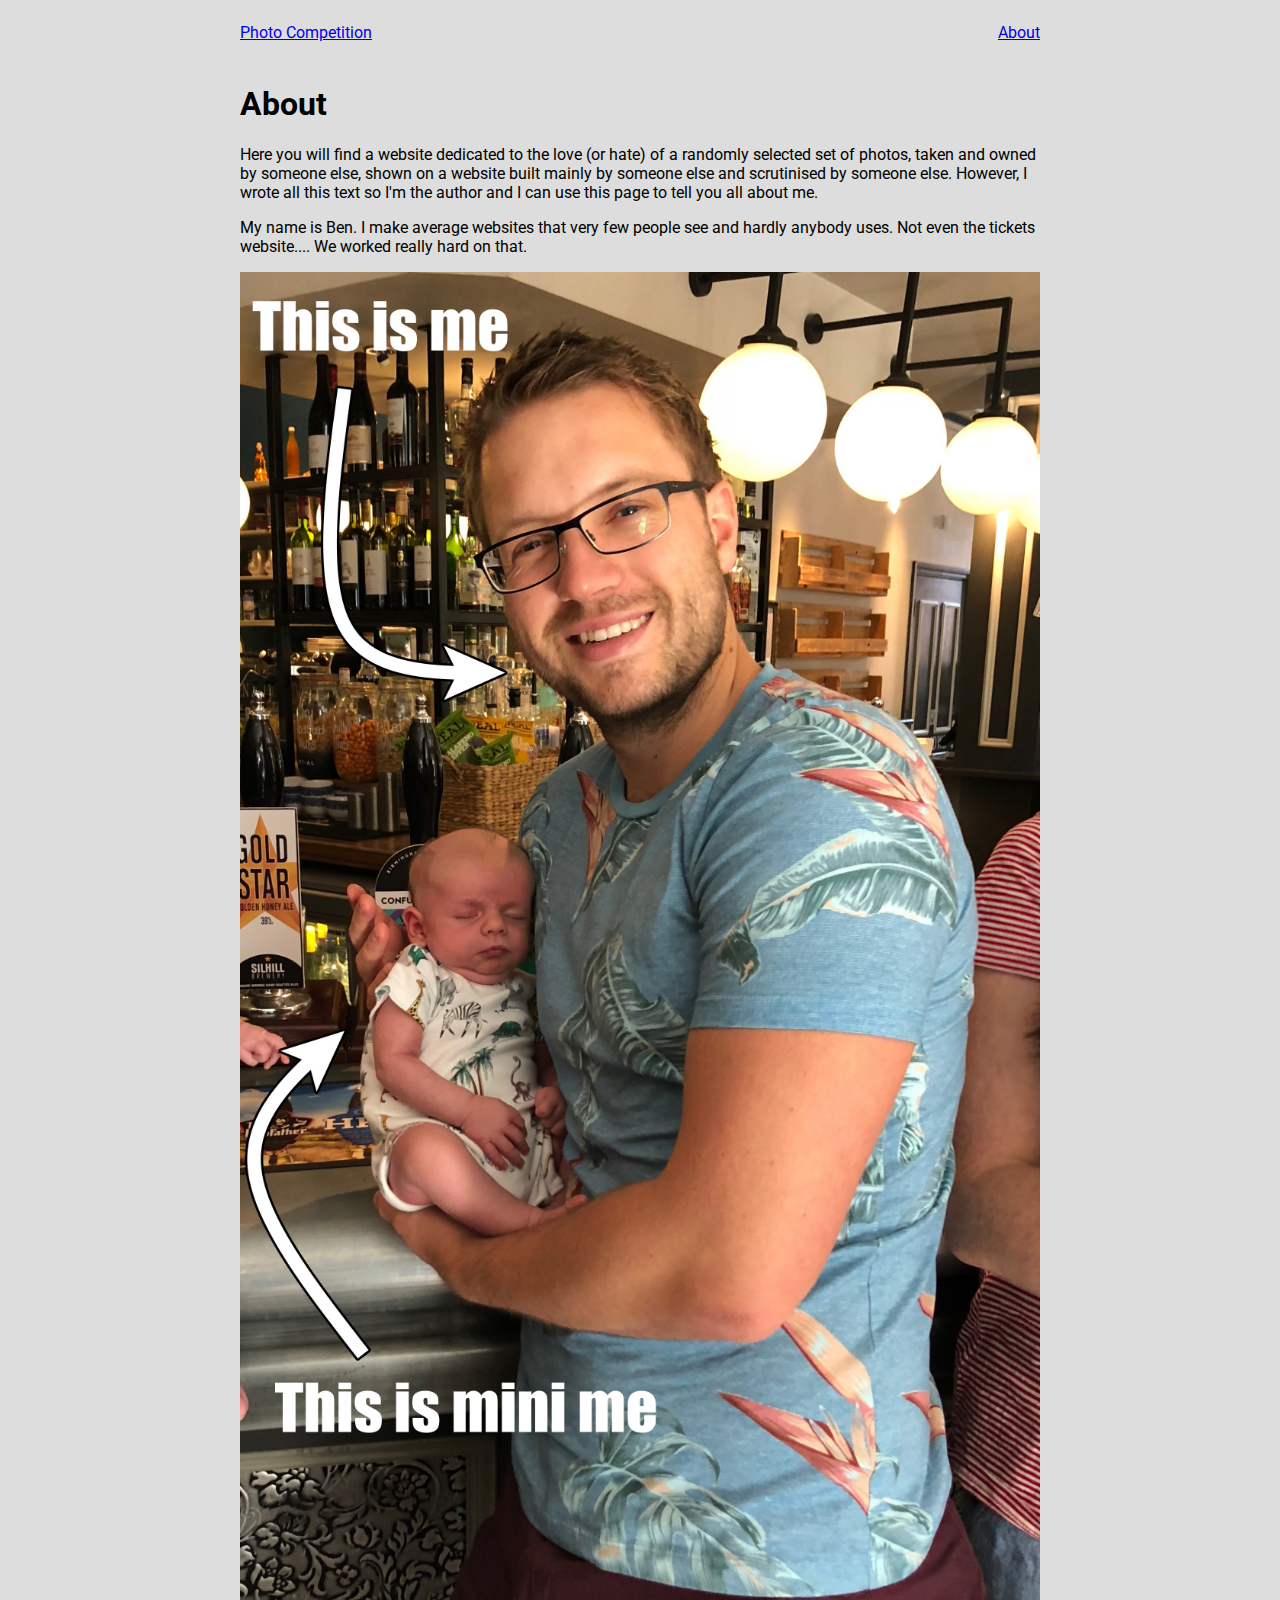
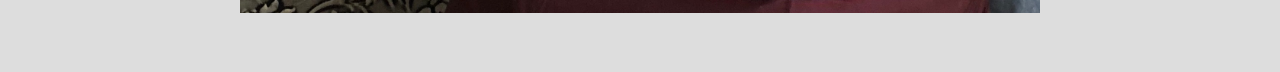
==== html/about.html @ 104cbb63 "Added info on about page and photo" ====
<!DOCTYPE HTML>
<html>
<head>
    <!-- Essential meta tags -->
    <meta charset="utf-8">
    <meta name="viewport" content="width=device-width, initial-scale=1, shrink-to-fit=no">
    <meta name="description" content="Photo Competition About Page">
    <meta name="author" content="Ben Staniforth">

    <!-- Title -->
    <title>Photo Competition - About</title>

    <!-- Custom CSS -->
    <link rel="stylesheet" href="../stylesheets/common.css">
    <link rel="stylesheet" href="../stylesheets/about.css">
    <link href="https://fonts.googleapis.com/css?family=Roboto" rel="stylesheet">

    <!-- Vendor JS -->
    <script src="../js/vendor/jquery-3.3.1.js"></script>
</head>

<body>

<!-- Navigation bar -->
<nav class="navbar main-content">
    <ul class="navbar-list">
        <li class="navbar-item"><a class="navbar-title" href="index.html">Photo Competition</a></li>
        <li class="navbar-item"><a class="navbar-link" href="about.html">About</a></li>
    </ul>
</nav>

<!-- Page content -->
<div class="main-content">

    <h1 class="page-title">About</h1>

    <div class="about">
        <p> Here you will find a website dedicated to the love (or hate) of a randomly selected set of photos, taken and owned by
            someone else, shown on a website built mainly by someone else and scrutinised by someone else. However, I wrote all this
            text so I'm the author and I can use this page to tell you all about me.</p>
        <p>My name is Ben. I make average websites that very few people see and hardly anybody uses. Not even the tickets website....
            We worked really hard on that.
        </p>
    </div>

    <div class="about-image">
        <img src="../images/IMG_2409.jpeg">
    </div>

</div>

</body>
</html>
---- stylesheets/common.css ----
.image-container, #main-image {
  width: 100%;
}

.voting-buttons {
  display: flex;
  justify-content: center;
  padding: 8px;
}

.voting-button {
    padding: 8px;
    margin: 0 8px;
}

.image-details {
  width: 100%;
}

.navbar {
  background-color: #DDDDDD;
  height: 64px;
}

.navbar-list {
  display: flex;
  justify-content: space-between;
  align-items: center;
  height: 100%;
  margin: 0;
  padding: 0;
  list-style: none;
}

body {
  margin: 0;
  background-color: #DDDDDD;
  font-family: 'Roboto', Arial, calibri, sans-serif;
}

.main-content {
  width: 100%;
  max-width: 800px;
  margin: 0 auto;
  padding: 0 24px;
}

.about-image {
  display: flex;
  align-content: center;
  justify-content: center;
  flex-shrink: inherit;

  width: 800px;
  height: 1400px;
}

.about-image img {
  object-fit: contain;
  object-position: 0 0;
  width: 100%;
}
---- stylesheets/about.css ----
.about-me-image {
    display: flex;
    align-content: center;
    justify-content: center;
    flex-shrink: inherit;

}
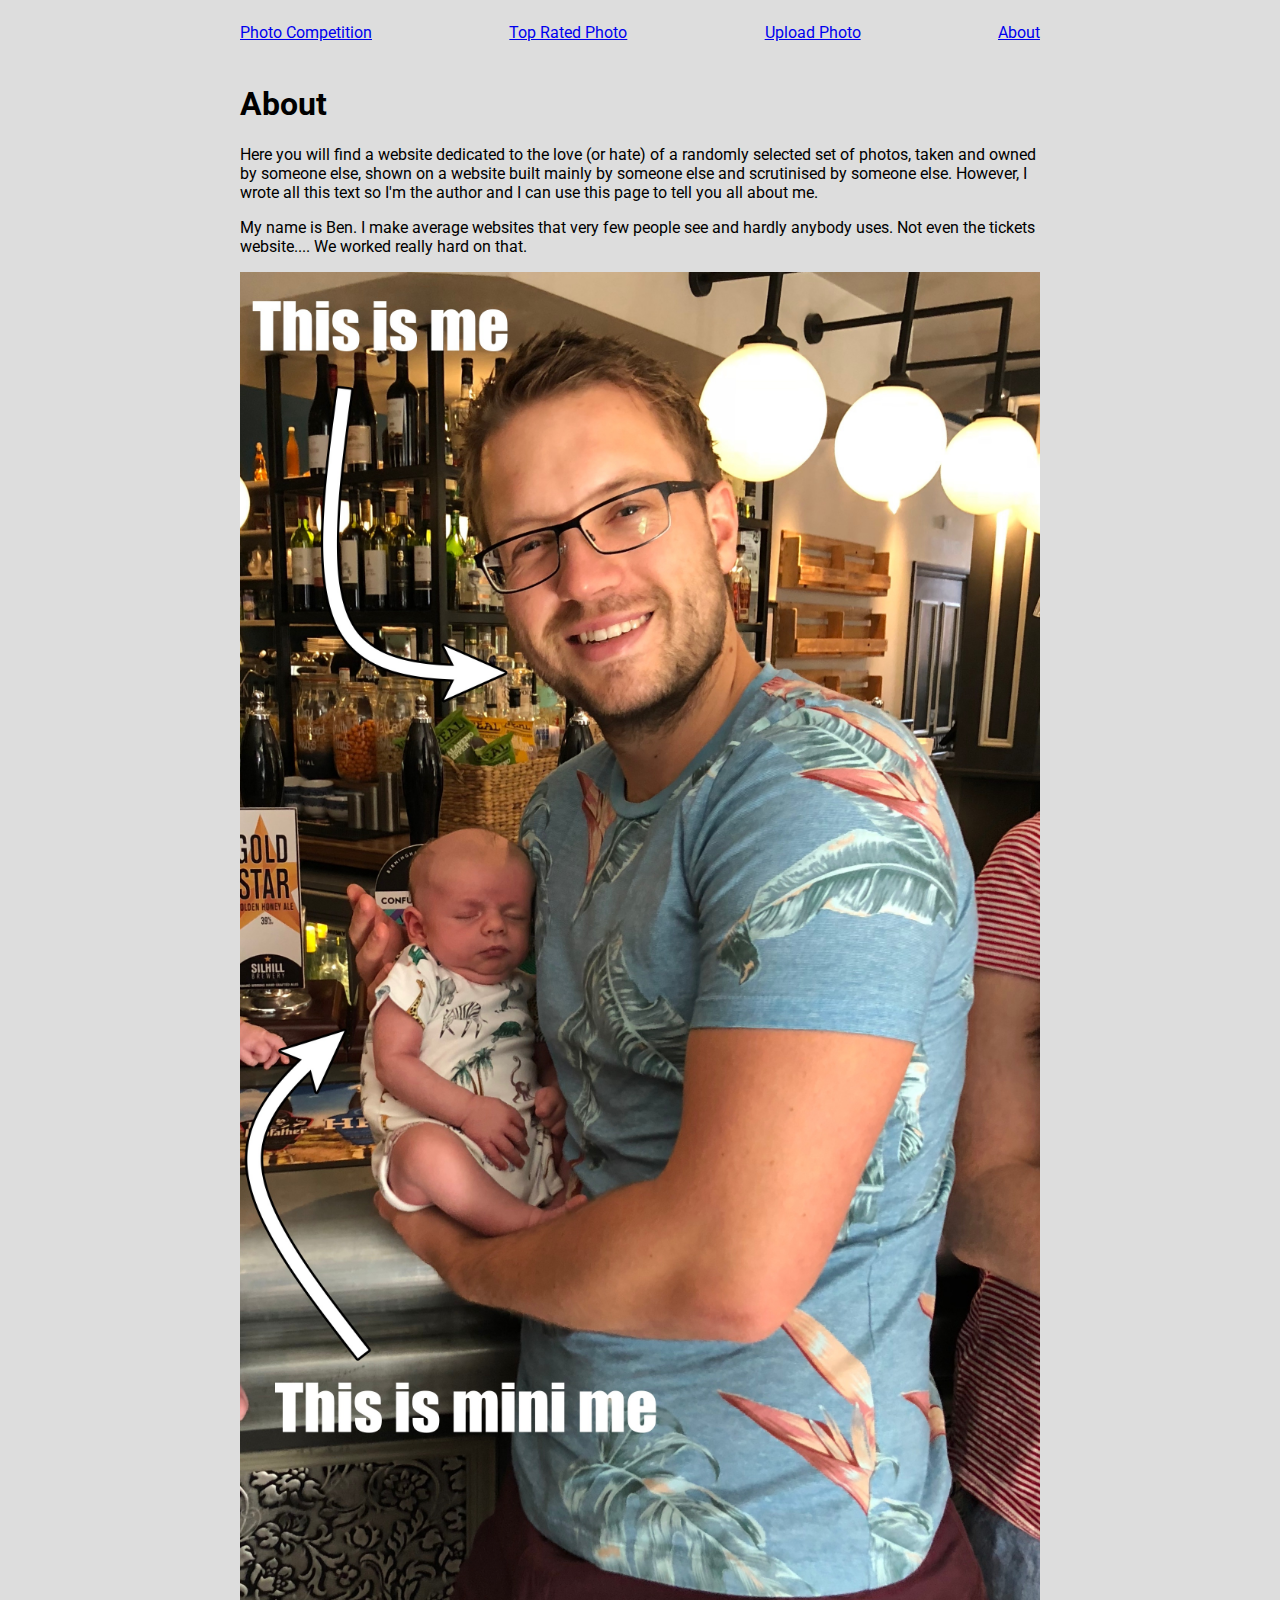
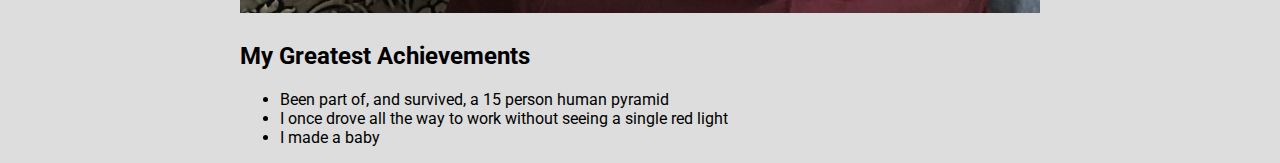
==== commit 1d28aa97: "Added button functions, top rated page and upload page" ====
--- a/html/about.html
+++ b/html/about.html
@@ -12,7 +12,6 @@
 
     <!-- Custom CSS -->
     <link rel="stylesheet" href="../stylesheets/common.css">
-    <link rel="stylesheet" href="../stylesheets/about.css">
     <link href="https://fonts.googleapis.com/css?family=Roboto" rel="stylesheet">
 
     <!-- Vendor JS -->
@@ -25,6 +24,8 @@
 <nav class="navbar main-content">
     <ul class="navbar-list">
         <li class="navbar-item"><a class="navbar-title" href="index.html">Photo Competition</a></li>
+        <li class="navbar-item"><a class="navbar-link" href="toprated.html">Top Rated Photo</a></li>
+        <li class="navbar-item"><a class="navbar-link" href="upload.html">Upload Photo</a></li>
         <li class="navbar-item"><a class="navbar-link" href="about.html">About</a></li>
     </ul>
 </nav>
@@ -46,6 +47,17 @@
     <div class="about-image">
         <img src="../images/IMG_2409.jpeg">
     </div>
+    <div>
+        <h2>
+            My Greatest Achievements
+        </h2>
+        <ul>
+            <li>Been part of, and survived, a 15 person human pyramid</li>
+            <li>I once drove all the way to work without seeing a single red light</li>
+            <li>I made a baby</li>
+        </ul>
+    </div>
+
 
 </div>
 
--- a/stylesheets/common.css
+++ b/stylesheets/common.css
@@ -1,4 +1,8 @@
 .image-container, #main-image {
+  width: 100%;
+}
+
+.image-container, #top-rated-image {
   width: 100%;
 }
 
@@ -42,7 +46,7 @@
   width: 100%;
   max-width: 800px;
   margin: 0 auto;
-  padding: 0 24px;
+  padding: 0 40px;
 }
 
 .about-image {
@@ -52,7 +56,7 @@
   flex-shrink: inherit;
 
   width: 800px;
-  height: 1400px;
+  height: 1350px;
 }
 
 .about-image img {
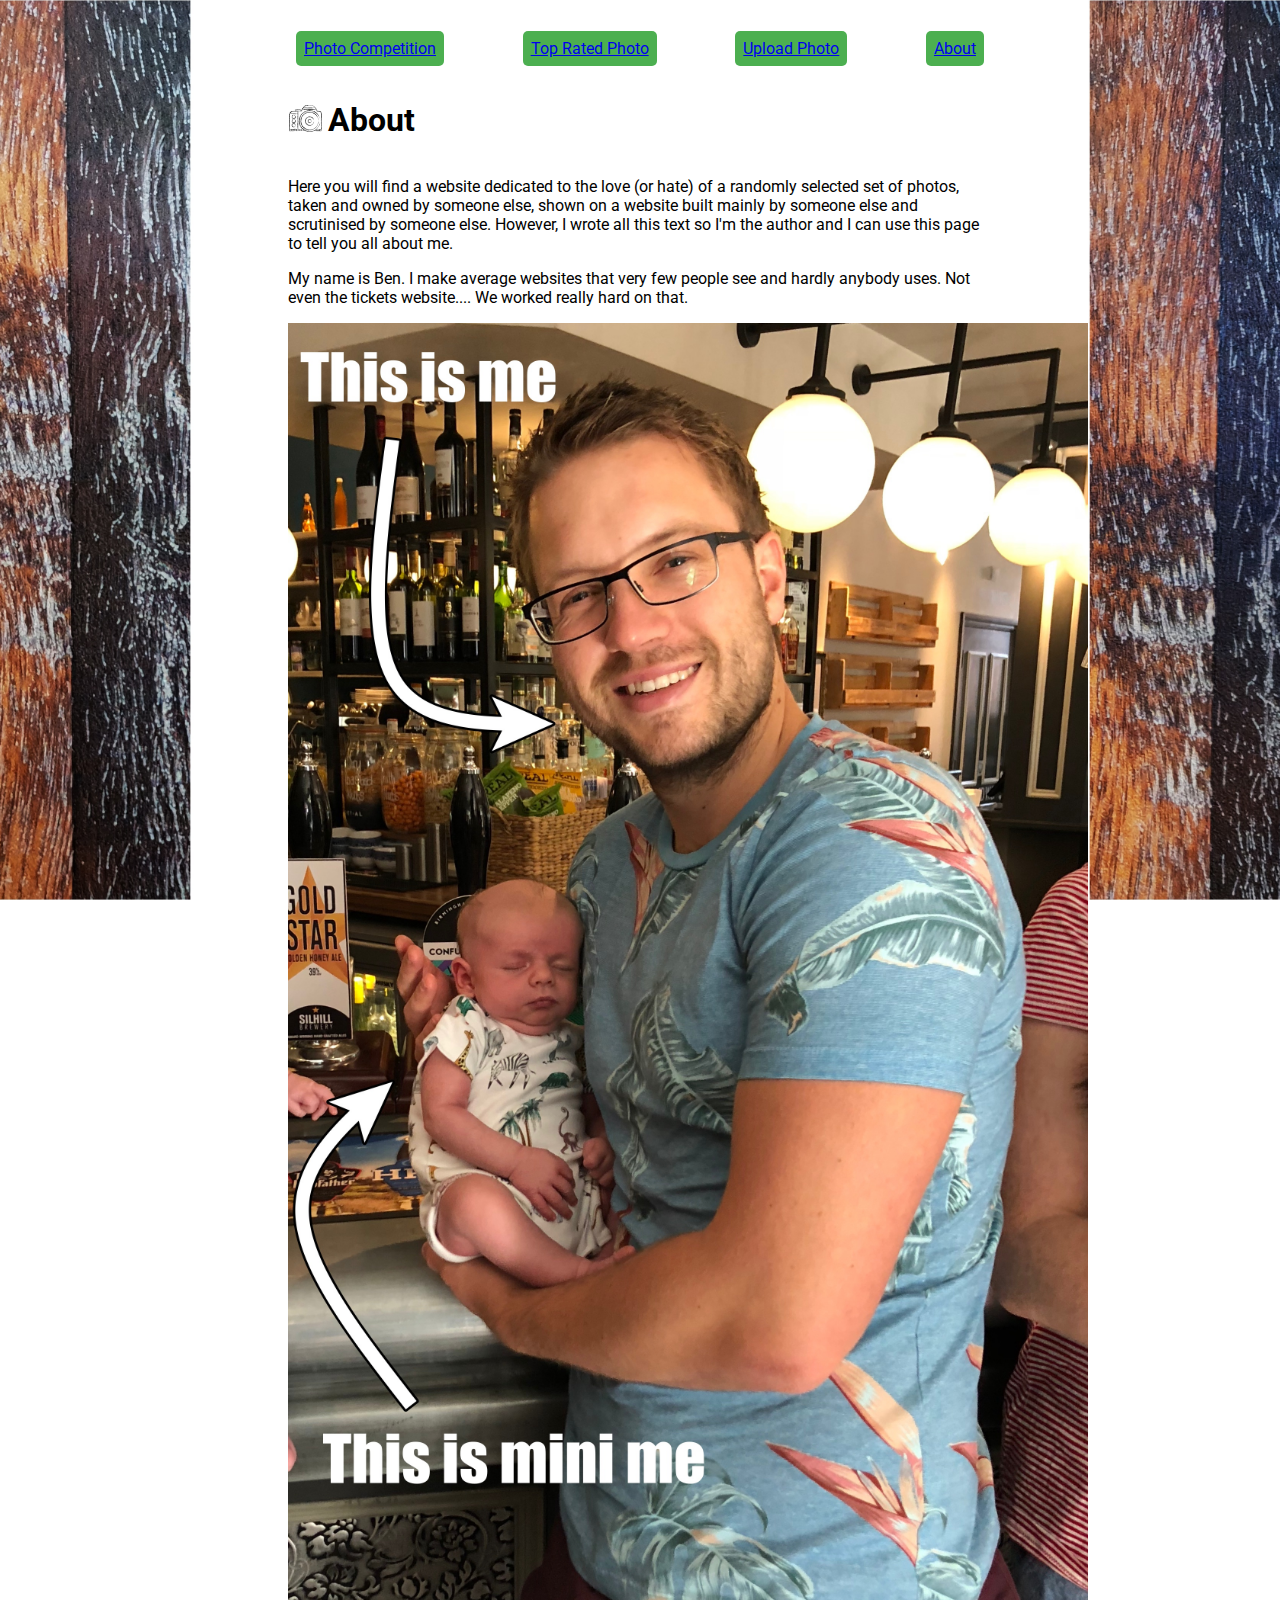
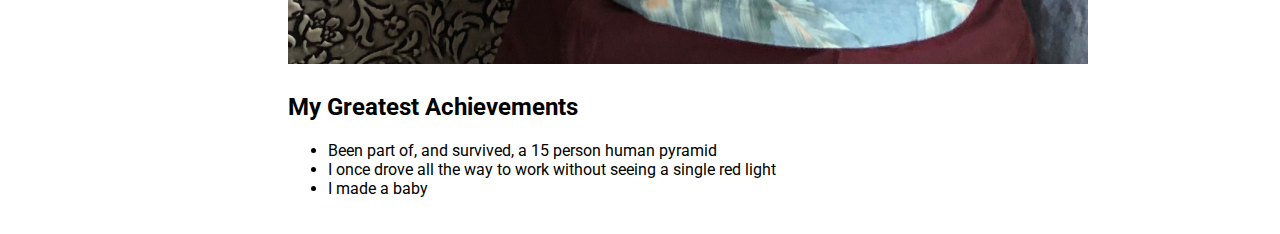
==== commit 05824890: "Added styling" ====
--- a/html/about.html
+++ b/html/about.html
@@ -10,18 +10,22 @@
     <!-- Title -->
     <title>Photo Competition - About</title>
 
+    <link rel="shortcut icon" href="../images/photo-camera.png"/>
+
     <!-- Custom CSS -->
+<!--    <link rel="stylesheet" href="https://stackpath.bootstrapcdn.com/bootstrap/4.3.1/css/bootstrap.min.css" integrity="sha384-ggOyR0iXCbMQv3Xipma34MD+dH/1fQ784/j6cY/iJTQUOhcWr7x9JvoRxT2MZw1T" crossorigin="anonymous">-->
     <link rel="stylesheet" href="../stylesheets/common.css">
     <link href="https://fonts.googleapis.com/css?family=Roboto" rel="stylesheet">
 
     <!-- Vendor JS -->
     <script src="../js/vendor/jquery-3.3.1.js"></script>
+
 </head>
 
 <body>
 
 <!-- Navigation bar -->
-<nav class="navbar main-content">
+<nav class="navbar">
     <ul class="navbar-list">
         <li class="navbar-item"><a class="navbar-title" href="index.html">Photo Competition</a></li>
         <li class="navbar-item"><a class="navbar-link" href="toprated.html">Top Rated Photo</a></li>
--- a/stylesheets/common.css
+++ b/stylesheets/common.css
@@ -1,66 +1,122 @@
 .image-container, #main-image {
-  width: 100%;
+    width: 100%;
 }
 
 .image-container, #top-rated-image {
-  width: 100%;
+    width: 100%;
+}
+
+.page-title {
+    display: inline-block;
+    padding-left: 40px;
+    background-image: url("../images/cameralogo.png");
+    background-repeat: no-repeat;
+    background-size: 35px;
 }
 
 .voting-buttons {
-  display: flex;
-  justify-content: center;
-  padding: 8px;
+    display: flex;
+    justify-content: center;
+    padding: 8px;
 }
 
 .voting-button {
     padding: 8px;
     margin: 0 8px;
+
+    border-radius: 5px;
+    color: black;
+    font-size: 16px;
+    cursor: pointer;
+}
+
+.vote-up {
+    color: white;
+    background-color: #4CAF50;
+}
+
+.vote-up:hover {
+    background-color: white;
+    color: green;
+    border-color: #4CAF50;
+}
+
+.vote-down {
+    background-color: #f44336;
+    color: white;
+}
+
+.vote-down:hover {
+    background: white;
+    color: #f44336;
+    border-color: #f44336;
 }
 
 .image-details {
-  width: 100%;
+    width: 100%;
 }
 
 .navbar {
-  background-color: #DDDDDD;
-  height: 64px;
+    height: 64px;
 }
 
 .navbar-list {
-  display: flex;
-  justify-content: space-between;
-  align-items: center;
-  height: 100%;
-  margin: 0;
-  padding: 0;
-  list-style: none;
+    display: flex;
+    justify-content: space-between;
+    align-items: center;
+    height: 100%;
+    padding: 0;
+    list-style: none;
+    margin-left: 22.5vw;
+    margin-right: 22.5vw;
+}
+
+.navbar-item {
+    padding: 8px;
+    margin: 0 8px;
+    border-radius: 5px;
+    color: black;
+    font-size: 16px;
+    cursor: pointer;
+    /*color: white;*/
+    background-color: #4CAF50;
+}
+
+.navbar-item:hover {
+    background-color: white;
+    color: green;
+    border-color: #4CAF50;
 }
 
 body {
-  margin: 0;
-  background-color: #DDDDDD;
-  font-family: 'Roboto', Arial, calibri, sans-serif;
+    margin: 0;
+    background-image: url("../images/assorted-background-brown-985287.jpg");
+    background-attachment: fixed;
+    background-position: center;
+    background-repeat: no-repeat;
+    background-size: cover;
+    font-family: 'Roboto', Arial, calibri, sans-serif;
 }
 
 .main-content {
-  width: 100%;
-  max-width: 800px;
-  margin: 0 auto;
-  padding: 0 40px;
+    width: 100%;
+    max-width: 55vw;
+    margin: 0 auto;
+    padding: 0 40px 20px;
 }
 
 .about-image {
-  display: flex;
-  align-content: center;
-  justify-content: center;
-  flex-shrink: inherit;
+    display: flex;
+    align-content: center;
+    justify-content: center;
+    flex-shrink: inherit;
 
-  width: 800px;
-  height: 1350px;
+    width: 800px;
+    height: 1350px;
 }
 
 .about-image img {
-  object-fit: contain;
-  object-position: 0 0;
-  width: 100%;
-}
+    object-fit: contain;
+    object-position: 0 0;
+    width: 100%;
+}